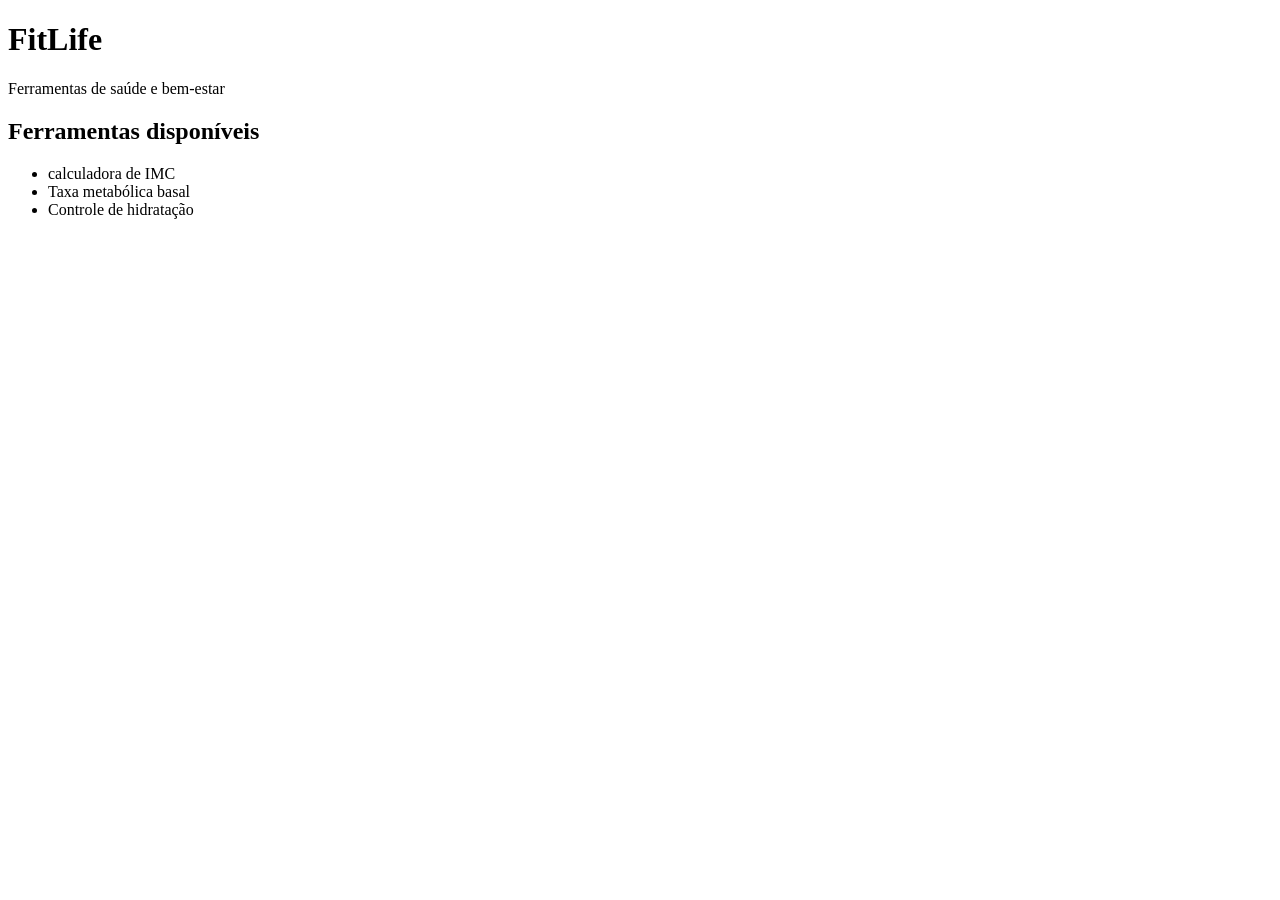
==== index.html @ a57ef165 "Adicionado conteudo da primeira pagina" ====
<!DOCTYPE html>
<html lang="pt-br">
<head>
    <meta charset="UTF-8">
    <meta name="viewport" content="width=device-width, initial-scale=1.0">
    <title>FitLife</title>
</head>
<body>
    <h1>FitLife</h1>

        <p>Ferramentas de saúde e bem-estar</p>

    <h2>Ferramentas disponíveis</h2>

        <ul>
            <li>calculadora de IMC</li>
            <li>Taxa metabólica basal</li>
            <li>Controle de hidratação</li>
        </ul>
</body>
</html>
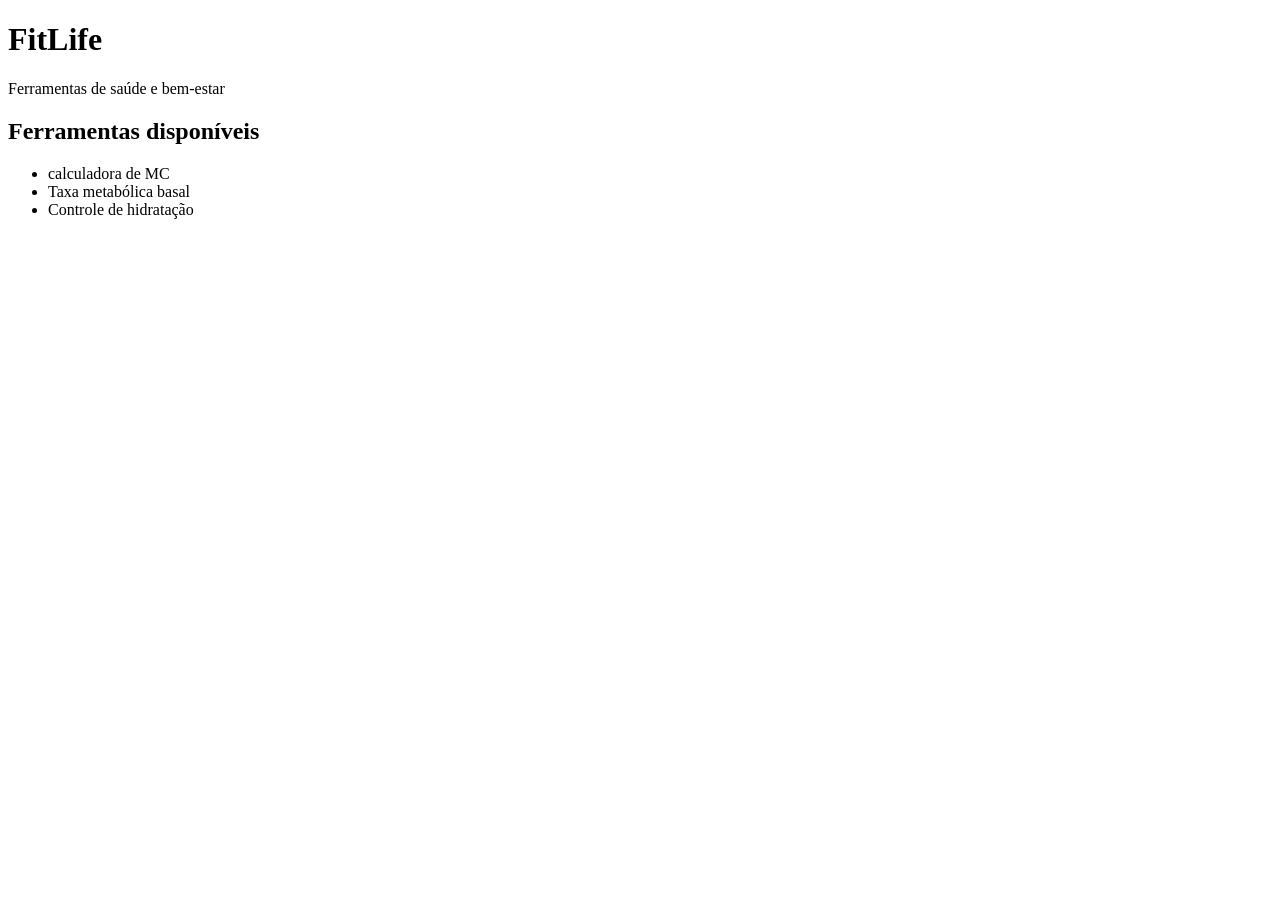
==== commit 2c83fa74: "Teste" ====
--- a/index.html
+++ b/index.html
@@ -13,7 +13,7 @@
     <h2>Ferramentas disponíveis</h2>
 
         <ul>
-            <li>calculadora de IMC</li>
+            <li>calculadora de MC</li>
             <li>Taxa metabólica basal</li>
             <li>Controle de hidratação</li>
         </ul>
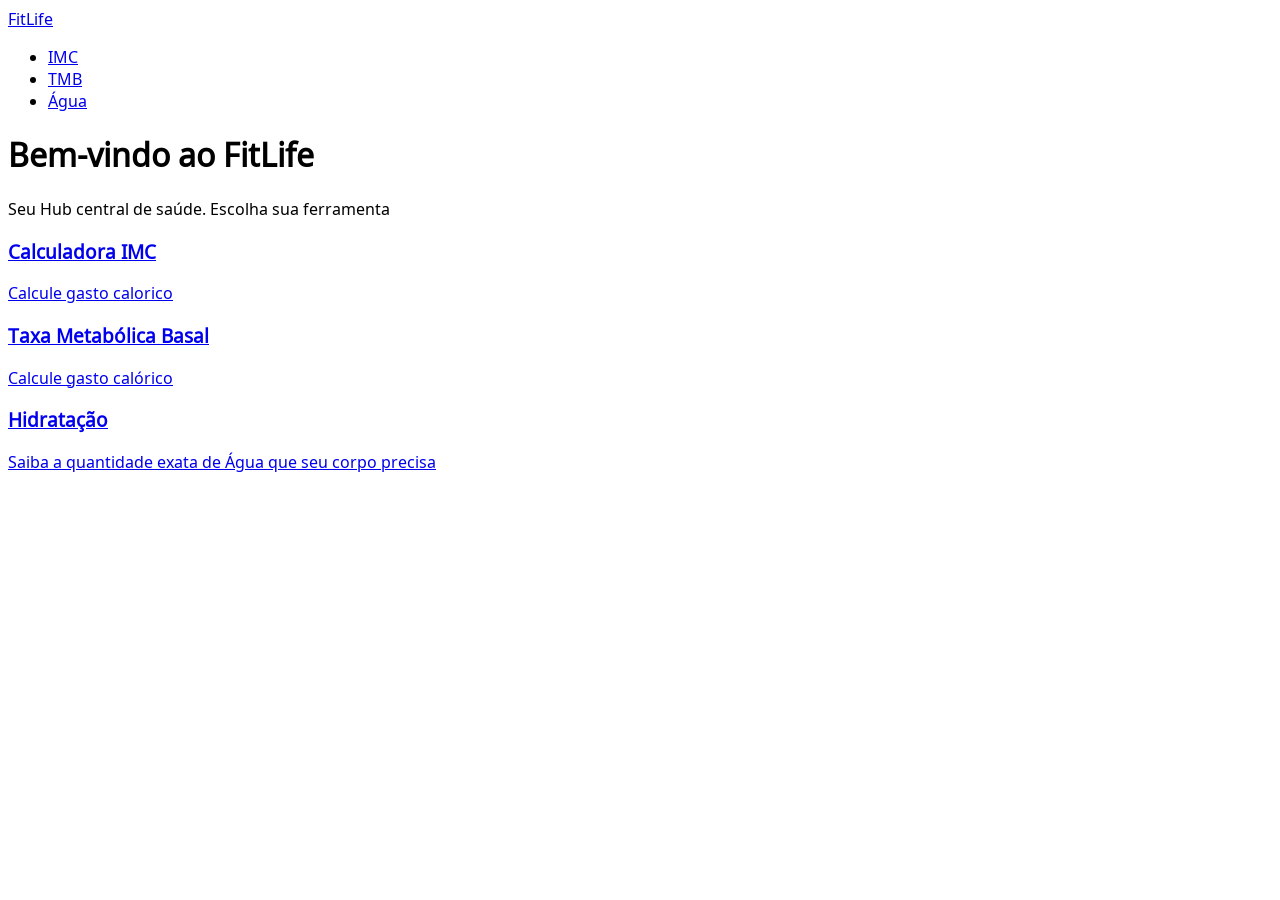
==== commit 150b0b9f: "Aula dia 2109, de tags para organização" ====
--- a/index.html
+++ b/index.html
@@ -3,19 +3,54 @@
 <head>
     <meta charset="UTF-8">
     <meta name="viewport" content="width=device-width, initial-scale=1.0">
+    
+    <link rel="preconnect" href="https://fonts.googleapis.com">
+    <link rel="preconnect" href="https://fonts.gstatic.com" crossorigin>
+    <link href="https://fonts.googleapis.com/css2?family=Inter:ital,opsz,wght@0,14..32,100..900;1,14..32,100..900&family=Noto+Sans+Old+North+Arabian&display=swap" rel="stylesheet">
     <title>FitLife</title>
 </head>
-<body>
-    <h1>FitLife</h1>
+<body style="font-family: Noto Sans Old North Arabian;">
 
-        <p>Ferramentas de saúde e bem-estar</p>
+    <!-- Menu Navegação -->
+    <nav>
 
-    <h2>Ferramentas disponíveis</h2>
+        <a href="./index.html">FitLife</a>
+        <ul> 
+            <li><a href="./pages/imc.html">IMC</a></li>
+            <li><a href="./pages/tmb.html">TMB</a></li>
+            <li><a href="./pages/water.html">Água</a></li>
+        </ul>
 
-        <ul>
-            <li>calculadora de MC</li>
-            <li>Taxa metabólica basal</li>
-            <li>Controle de hidratação</li>
-        </ul>
+    </nav>
+
+    <!-- Cabeçalho -->
+    <header>
+        <h1>Bem-vindo ao FitLife</h1>
+        <p>Seu Hub central de saúde. Escolha sua ferramenta</p>
+    </header>
+
+    <!-- Conteudo principal, e seções -->
+    <main>
+        <section>    
+               
+            <a href="./pages/imc.html">
+                <H3>Calculadora IMC</H3>
+                <p>Calcule gasto calorico</p>
+            </a>
+
+            <a href="./pages/tmb.html">
+                <h3>Taxa Metabólica Basal</h3>
+                <p>Calcule gasto calórico</p>
+            </a>
+
+            <a href="./pages/water.html">
+                <h3>Hidratação</h3>
+                <p>Saiba a quantidade exata de Água que seu corpo precisa</p>
+            </a>  
+
+        </section>
+    </main>
+
+    
 </body>
 </html>
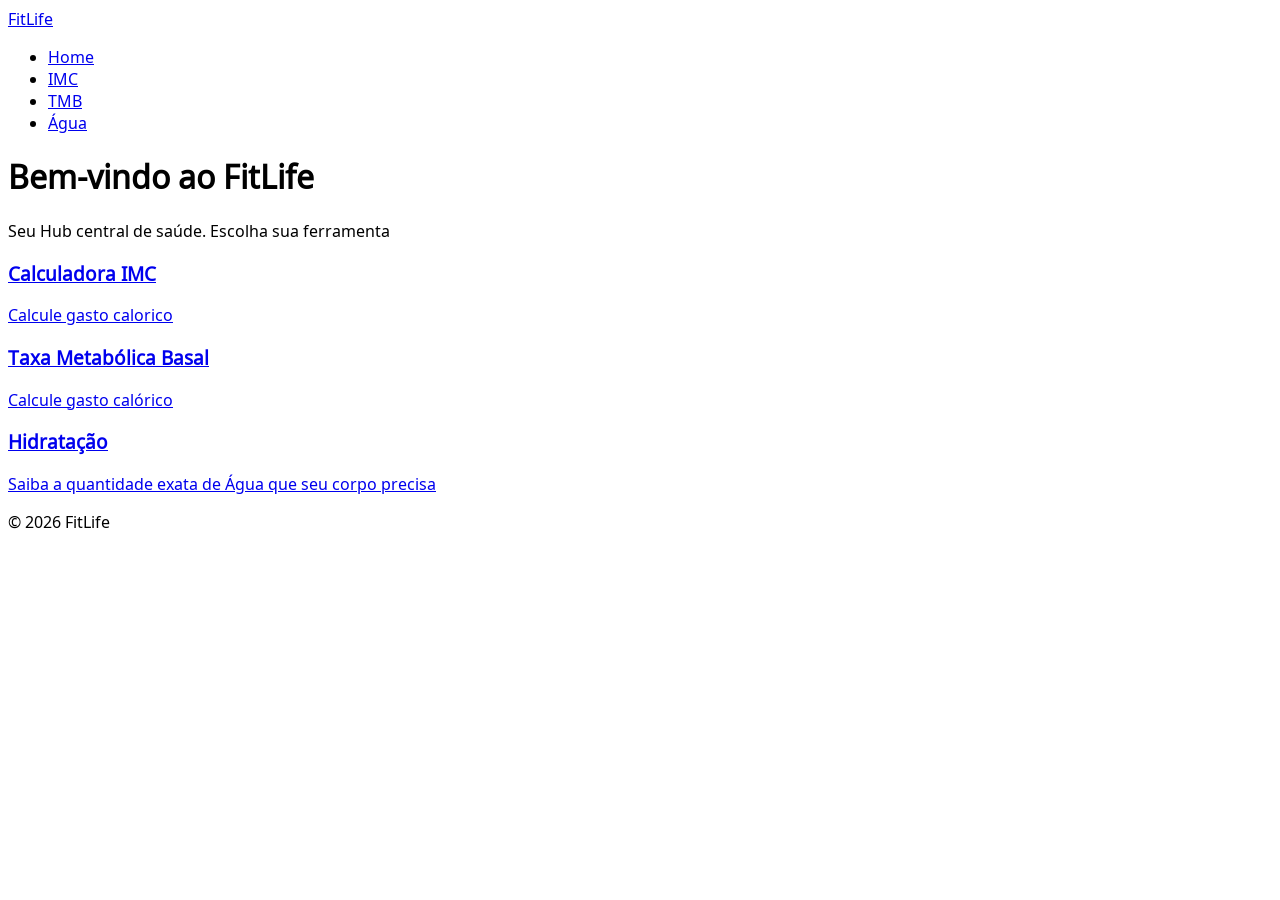
==== commit 8c159adc: "Adicionado formulario" ====
--- a/index.html
+++ b/index.html
@@ -16,6 +16,7 @@
 
         <a href="./index.html">FitLife</a>
         <ul> 
+            <li><a href="./index.html">Home</a></li>
             <li><a href="./pages/imc.html">IMC</a></li>
             <li><a href="./pages/tmb.html">TMB</a></li>
             <li><a href="./pages/water.html">Água</a></li>
@@ -52,5 +53,8 @@
     </main>
 
     
+    <footer>
+        <p>© 2026 FitLife</p>
+    </footer>
 </body>
 </html>
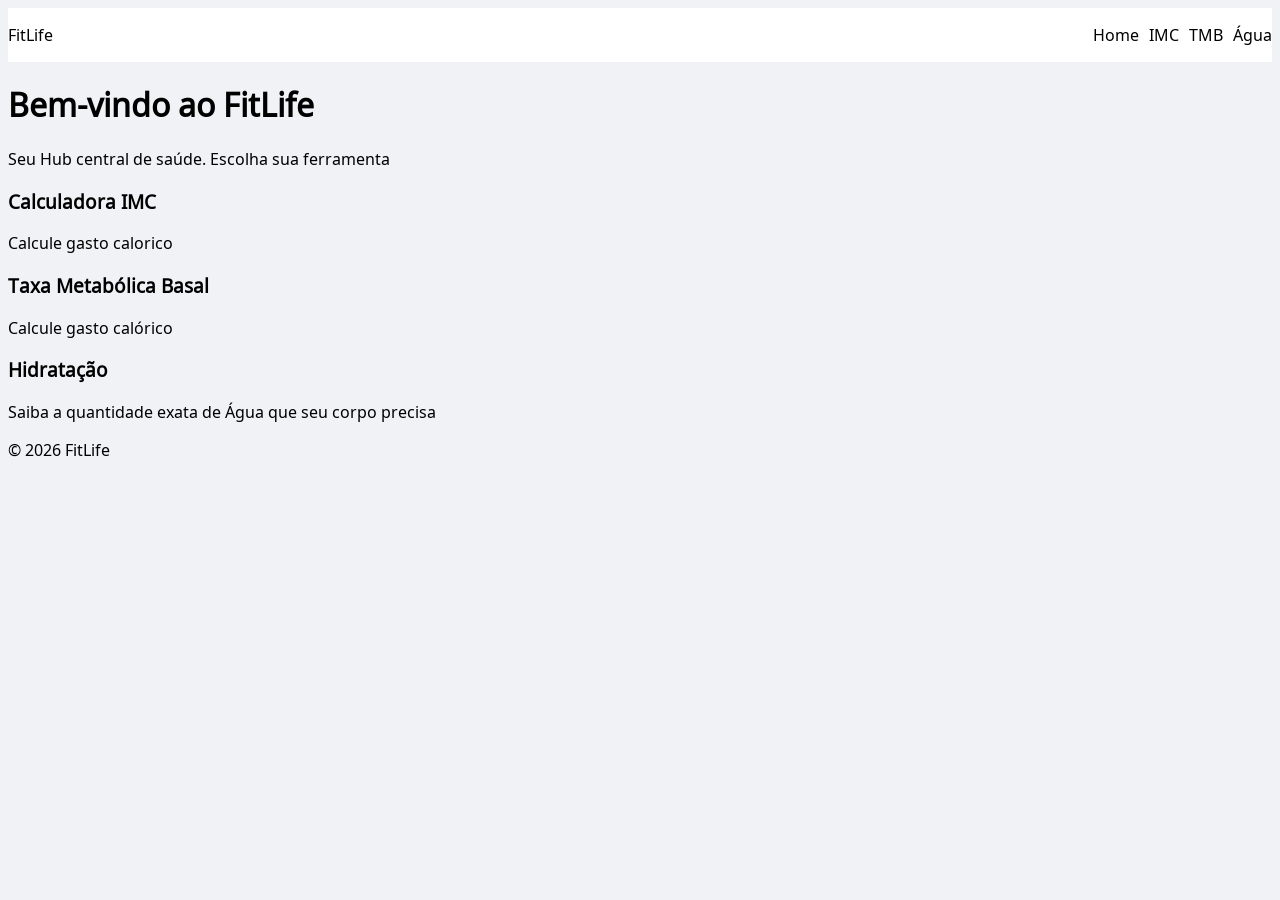
==== commit ba89de07: "Aula de CSS" ====
--- a/index.html
+++ b/index.html
@@ -7,6 +7,8 @@
     <link rel="preconnect" href="https://fonts.googleapis.com">
     <link rel="preconnect" href="https://fonts.gstatic.com" crossorigin>
     <link href="https://fonts.googleapis.com/css2?family=Inter:ital,opsz,wght@0,14..32,100..900;1,14..32,100..900&family=Noto+Sans+Old+North+Arabian&display=swap" rel="stylesheet">
+  
+    <link rel="stylesheet" href="./css/style.css">
     <title>FitLife</title>
 </head>
 <body style="font-family: Noto Sans Old North Arabian;">
--- a/css/style.css
+++ b/css/style.css
@@ -0,0 +1,26 @@
+body {
+    background-color: #F0F2F5;
+    font-family: Poppins;
+}
+
+nav {
+    background-color: #ffff;
+    display: flex;
+
+    width: 100%;
+
+    justify-content: space-between;
+    align-items: center;
+}
+
+ul {
+    display: flex;
+    list-style: none;
+
+    gap: 10px;
+}
+
+a {
+    color: #000;
+    text-decoration: none;
+}
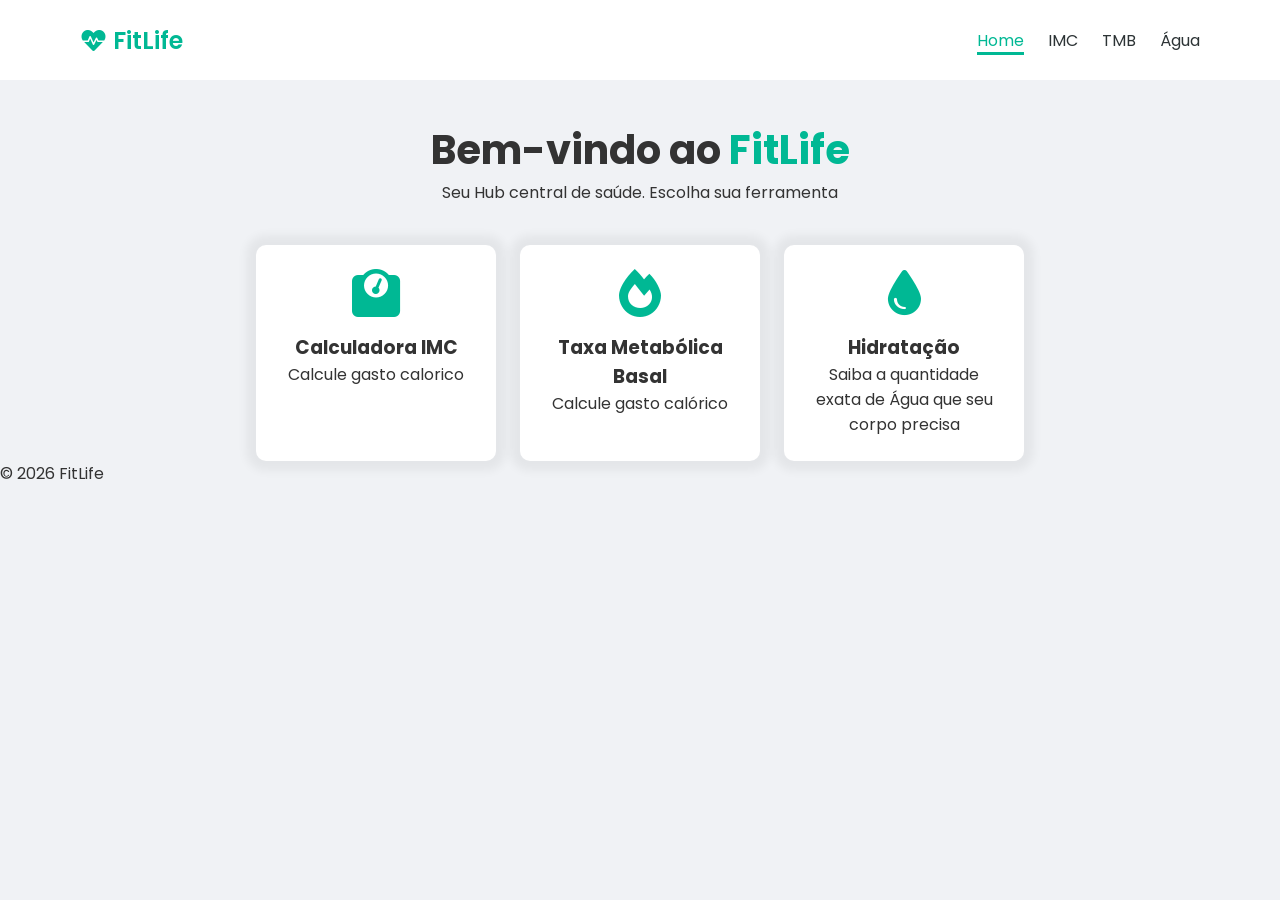
==== commit d507ed4d: "aulas" ====
--- a/index.html
+++ b/index.html
@@ -6,47 +6,57 @@
     
     <link rel="preconnect" href="https://fonts.googleapis.com">
     <link rel="preconnect" href="https://fonts.gstatic.com" crossorigin>
-    <link href="https://fonts.googleapis.com/css2?family=Inter:ital,opsz,wght@0,14..32,100..900;1,14..32,100..900&family=Noto+Sans+Old+North+Arabian&display=swap" rel="stylesheet">
-  
+    <link
+        href="https://fonts.googleapis.com/css2?family=Poppins:ital,wght@0,100;0,200;0,300;0,400;0,500;0,600;0,700;0,800;0,900;1,100;1,200;1,300;1,400;1,500;1,600;1,700;1,800;1,900&display=swap"
+        rel="stylesheet" />  
+        
     <link rel="stylesheet" href="./css/style.css">
+    <link rel="stylesheet" href="https://cdnjs.cloudflare.com/ajax/libs/font-awesome/6.0.0/css/all.min.css" />
+
     <title>FitLife</title>
 </head>
-<body style="font-family: Noto Sans Old North Arabian;">
+
+<body>
 
     <!-- Menu Navegação -->
     <nav>
+        <a href="./index.html" id="logo">
+            <i class="fas fa-heartbeat"></i>
+            FitLife
+        </a>
 
-        <a href="./index.html">FitLife</a>
-        <ul> 
-            <li><a href="./index.html">Home</a></li>
-            <li><a href="./pages/imc.html">IMC</a></li>
-            <li><a href="./pages/tmb.html">TMB</a></li>
-            <li><a href="./pages/water.html">Água</a></li>
+        <ul class="nav-links"> 
+            <li><a class="nav-link active" href="./index.html">Home</a></li>
+            <li><a class="nav-link" href="./pages/imc.html">IMC</a></li>
+            <li><a class="nav-link" href="./pages/tmb.html">TMB</a></li>
+            <li><a class="nav-link" href="./pages/water.html">Água</a></li>
         </ul>
-
     </nav>
 
     <!-- Cabeçalho -->
-    <header>
-        <h1>Bem-vindo ao FitLife</h1>
+    <header class="header-container">
+        <h1>Bem-vindo ao <span>FitLife</span></h1>
         <p>Seu Hub central de saúde. Escolha sua ferramenta</p>
     </header>
 
     <!-- Conteudo principal, e seções -->
     <main>
-        <section>    
+        <section class="card-selection">    
                
-            <a href="./pages/imc.html">
-                <H3>Calculadora IMC</H3>
+            <a href="./pages/imc.html" class="card">
+                <i class="fas fa-weight"></i> <!-- Ícone de peso -->
+                <h3>Calculadora IMC</h3>
                 <p>Calcule gasto calorico</p>
             </a>
 
-            <a href="./pages/tmb.html">
+            <a href="./pages/tmb.html" class="card">
+                <i class="fas fa-fire"></i> <!-- Ícone de fogo -->
                 <h3>Taxa Metabólica Basal</h3>
                 <p>Calcule gasto calórico</p>
             </a>
 
-            <a href="./pages/water.html">
+            <a href="./pages/water.html" class="card">
+                <i class="fas fa-tint"></i> <!-- Ícone de gota -->
                 <h3>Hidratação</h3>
                 <p>Saiba a quantidade exata de Água que seu corpo precisa</p>
             </a>  
--- a/css/style.css
+++ b/css/style.css
@@ -1,26 +1,117 @@
+/* Reset padrão para remover margens e padronizar o tamanho dos elementos */
+* {
+    margin: 0;
+    padding: 0;
+    box-sizing: border-box;
+}
+
+:root {
+    --primary-color: #00b894;
+    --primary-dark: #019477;
+    --secondary-color: #2d3436;
+    --background-color: #f0f2f5;
+    --card-color: #ffffff;
+    --text-color: #333333;
+    --muted-color: #636e72;
+    --danger-color: #d63031;
+    --water-color: #0984e3;
+    --border-color: #dfe6e9;
+}
+
 body {
-    background-color: #F0F2F5;
+    background-color: var(--background-color);
     font-family: Poppins;
+    color: var(--text-color);
 }
 
 nav {
-    background-color: #ffff;
-    display: flex;
+    display: flex; /*deixar itens um ao lado do outro*/
+    justify-content: space-between; /* tag a tendo espaçamento da tag ul */
+    align-items: center; /* centraliza itens da vertical */
 
-    width: 100%;
+    padding: 0 5rem;
 
-    justify-content: space-between;
-    align-items: center;
+    background-color: var(--card-color);
+    height: 5rem;
 }
 
-ul {
-    display: flex;
-    list-style: none;
-
-    gap: 10px;
+#logo {
+    font-size: 1.5rem;
+    color: var(--primary-color);
+    text-decoration: none;
+    font-weight: 600;
 }
 
-a {
-    color: #000;
+.nav-links {
+    display: flex; /*deixar itens da lista um ao lado do outro*/
+    list-style: none; /* remove os marcadores (bolinhas) da lista */
+    gap: 1.5rem; /* define o espaçamento entre os itens da lista */
+}
+
+.nav-link {
+    text-decoration: none; /* remove o sublinhado dos links */
+    color: var(--secondary-color);
+    font-size: 1rem;
+
+    transition: 0.2s; /* adiciona uma transição suave para a mudança de cor */
+}
+
+.nav-link:hover {
+    color: var(--primary-color); /* muda a cor do link ao passar o mouse (hover) */
+}
+
+.nav-link.active {
+    border-bottom: 3px solid var(--primary-color); /* adiciona uma borda inferior ao link ativo */
+    color: var(--primary-color);
+}
+
+.header-container {
+    text-align: center;
+    padding: 2.5rem 0;
+}
+
+.header-container h1 {
+    font-size: 2.5rem;
+}
+
+.header-container h1 span {
+    color: var(--primary-color);
+}
+
+main {
+    width: 60vw; /* define a largura do main como 60% da largura da viewport */
+    margin: 0 auto; /* centraliza o conteúdo horizontalmente */
+}
+
+.card-selection {
+    display: flex;
+    gap: 1.5rem;
+    text-align: center;
+}
+
+.card {
+    background-color: var(--card-color);
+    color: var(--text-color);
+    padding: 1.5rem;
+    border-radius: 10px;
+    text-align: center;
     text-decoration: none;
+    width: 100%; /* Faz o card ocupar 100% da largura do container pai */
+   
+    transition: 0.4s; /* adiciona uma transição suave para a mudança de cor */
+
+    /*box-shadow: HORIZONTAL VERTICAL BLUR SPREAD COLOR */
+    box-shadow: 0px 0px 10px 10PX rgba(0, 0, 0, 0.05);
+}
+
+.card:hover {
+    border: 2px solid var(--primary-color);
+    color: var(--primary-color);
+}
+
+/* Estilização do ícone dentro do card */
+.card i {
+    font-size: 3rem;
+    color: var(--primary-color);
+    margin-bottom: 1rem;
 }
